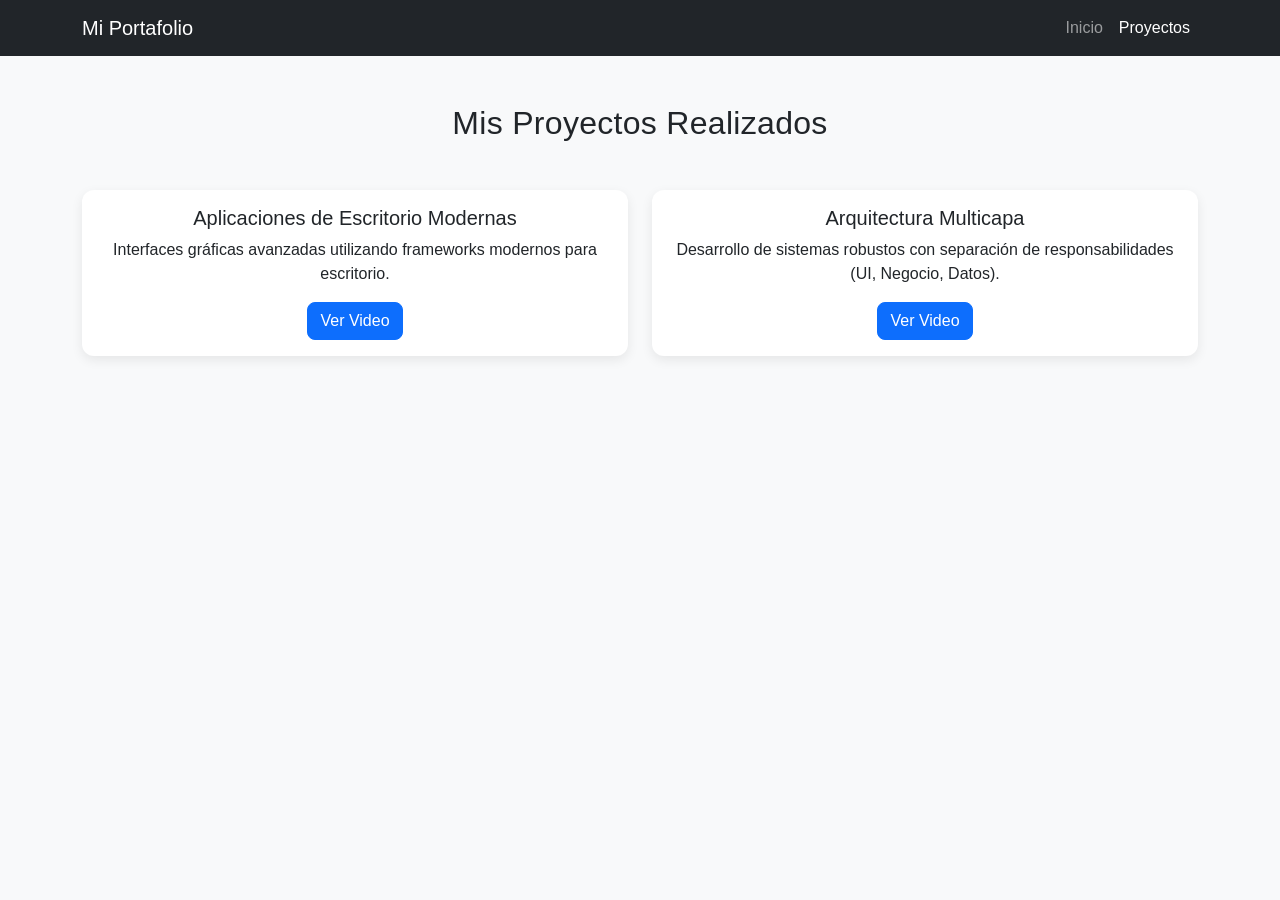
==== projects.html @ a3132bc8 "create" ====
<!DOCTYPE html>
<html lang="es">
<head>
    <meta charset="UTF-8">
    <meta name="viewport" content="width=device-width, initial-scale=1.0">
    <title>Mis Proyectos</title>
    <link href="https://cdn.jsdelivr.net/npm/bootstrap@5.3.0/dist/css/bootstrap.min.css" rel="stylesheet">
    <link rel="stylesheet" href="css/styles.css">
</head>
<body>

    <nav class="navbar navbar-expand-lg navbar-dark bg-dark">
        <div class="container">
            <a class="navbar-brand" href="index.html">Mi Portafolio</a>
            <div class="navbar-nav ms-auto">
                <a class="nav-link" href="index.html">Inicio</a>
                <a class="nav-link active" href="projects.html">Proyectos</a>
            </div>
        </div>
    </nav>

    <main class="container my-5">
        <h2 class="text-center mb-5">Mis Proyectos Realizados</h2>
        <div class="row g-4">
            <div class="col-md-6">
                <div class="card h-100">
                    <div class="card-body text-center">
                        <h5 class="card-title">Aplicaciones de Escritorio Modernas</h5>
                        <p class="card-text">Interfaces gráficas avanzadas utilizando frameworks modernos para escritorio.</p>
                        <button class="btn btn-primary btn-modal" data-video="https://www.youtube.com/embed/dQw4w9WgXcQ">Ver Video</button>
                    </div>
                </div>
            </div>
            <div class="col-md-6">
                <div class="card h-100">
                    <div class="card-body text-center">
                        <h5 class="card-title">Arquitectura Multicapa</h5>
                        <p class="card-text">Desarrollo de sistemas robustos con separación de responsabilidades (UI, Negocio, Datos).</p>
                        <button class="btn btn-primary btn-modal" data-video="https://www.youtube.com/embed/dQw4w9WgXcQ">Ver Video</button>
                    </div>
                </div>
            </div>
        </div>
    </main>

    <div class="modal fade" id="videoModal" tabindex="-1" aria-hidden="true">
        <div class="modal-dialog modal-lg">
            <div class="modal-content">
                <div class="modal-header">
                    <h5 class="modal-title">Demostración del Proyecto</h5>
                    <button type="button" class="btn-close" data-bs-dismiss="modal" aria-label="Close"></button>
                </div>
                <div class="modal-body">
                    <div class="ratio ratio-16x9">
                        <iframe id="videoIframe" src="" allowfullscreen></iframe>
                    </div>
                </div>
            </div>
        </div>
    </div>

    <script src="https://code.jquery.com/jquery-3.6.0.min.js"></script>
    <script src="https://cdn.jsdelivr.net/npm/bootstrap@5.3.0/dist/js/bootstrap.bundle.min.js"></script>
    
    <script>
        $(document).ready(function() {
            // Lógica jQuery para manejar la modal [cite: 81]
            $('.btn-modal').click(function() {
                var videoSrc = $(this).data('video');
                $('#videoIframe').attr('src', videoSrc);
                var myModal = new bootstrap.Modal(document.getElementById('videoModal'));
                myModal.show();
            });

            // Limpiar el video al cerrar la modal
            $('#videoModal').on('hidden.bs.modal', function () {
                $('#videoIframe').attr('src', '');
            });
        });
    </script>
</body>
</html>
---- css/styles.css ----
/* Estilos generales */
body {
    font-family: Arial, sans-serif;
    background-color: #f8f9fa;
    color: #212529;
}

/* Encabezados */
h1,
h2,
h3 {
    letter-spacing: 0.3px;
}

/* Imagen del encabezado */
header img {
    border: 4px solid white;
}

/* Tarjetas de proyectos */
.card {
    border: none;
    border-radius: 12px;
    box-shadow: 0 4px 12px rgba(0, 0, 0, 0.08);
    transition: transform 0.2s ease;
}

.card:hover {
    transform: translateY(-4px);
}

/* Botones */
.btn {
    border-radius: 8px;
}

/* Ajustes para móviles */
@media (max-width: 576px) {
    header img {
        width: 150px !important;
        height: 150px !important;
    }

    header h1 {
        font-size: 1.8rem;
    }
}
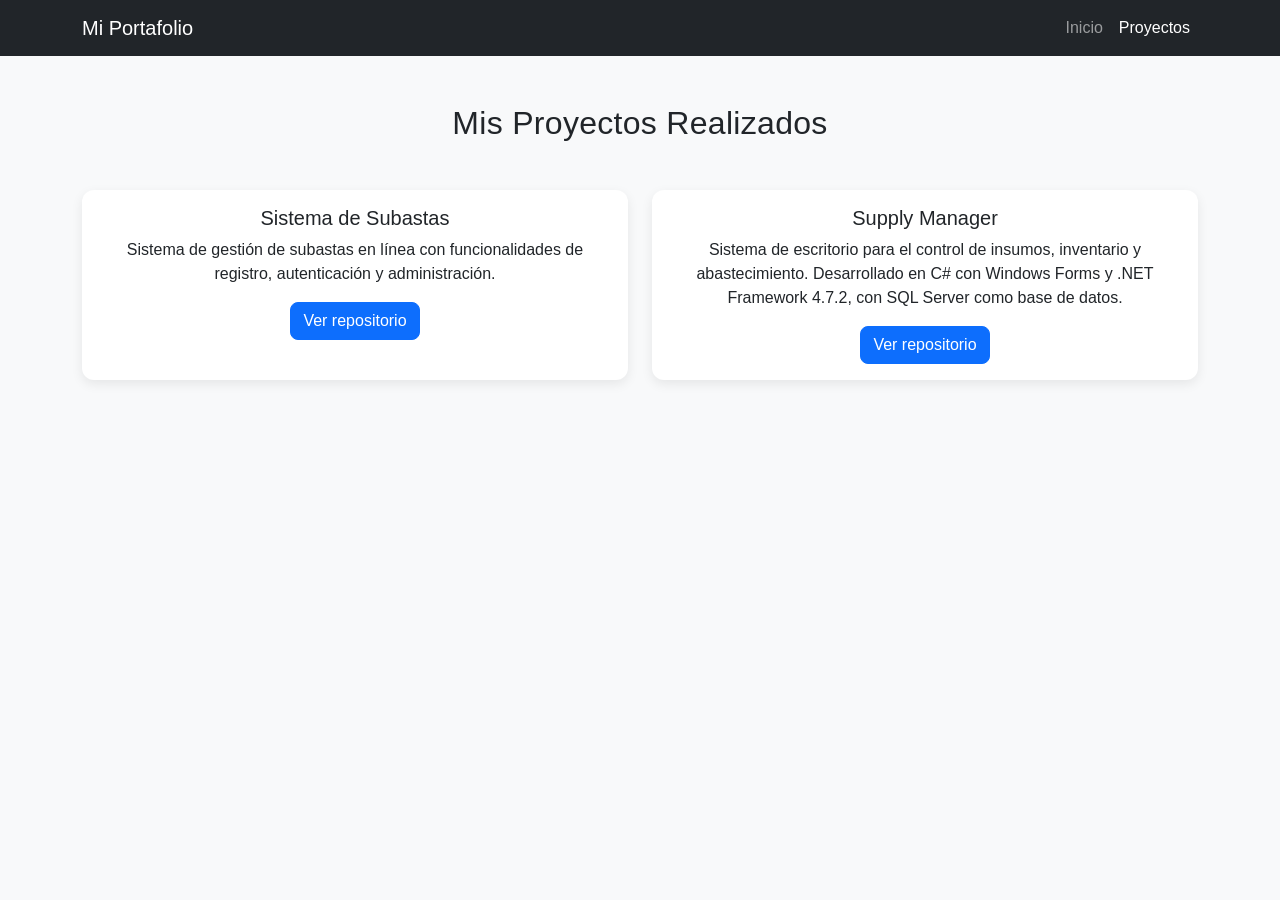
==== commit 08684a51: "Modificar detalles de mis proyectos e inicio" ====
--- a/projects.html
+++ b/projects.html
@@ -25,58 +25,23 @@
             <div class="col-md-6">
                 <div class="card h-100">
                     <div class="card-body text-center">
-                        <h5 class="card-title">Aplicaciones de Escritorio Modernas</h5>
-                        <p class="card-text">Interfaces gráficas avanzadas utilizando frameworks modernos para escritorio.</p>
-                        <button class="btn btn-primary btn-modal" data-video="https://www.youtube.com/embed/dQw4w9WgXcQ">Ver Video</button>
+                        <h5 class="card-title">Sistema de Subastas</h5>
+                        <p class="card-text">Sistema de gestión de subastas en línea con funcionalidades de registro, autenticación y administración.</p>
+                        <a class="btn btn-primary" href="https://github.com/DylanTrejo/SistemaSubastas" target="_blank" rel="noopener noreferrer">Ver repositorio</a>
                     </div>
                 </div>
             </div>
             <div class="col-md-6">
                 <div class="card h-100">
                     <div class="card-body text-center">
-                        <h5 class="card-title">Arquitectura Multicapa</h5>
-                        <p class="card-text">Desarrollo de sistemas robustos con separación de responsabilidades (UI, Negocio, Datos).</p>
-                        <button class="btn btn-primary btn-modal" data-video="https://www.youtube.com/embed/dQw4w9WgXcQ">Ver Video</button>
+                        <h5 class="card-title">Supply Manager</h5>
+                        <p class="card-text">Sistema de escritorio para el control de insumos, inventario y abastecimiento. Desarrollado en C# con Windows Forms y .NET Framework 4.7.2, con SQL Server como base de datos.</p>
+                        <a class="btn btn-primary" href="https://github.com/dylantrejo959/Supply-Manager" target="_blank" rel="noopener noreferrer">Ver repositorio</a>
                     </div>
                 </div>
             </div>
         </div>
     </main>
 
-    <div class="modal fade" id="videoModal" tabindex="-1" aria-hidden="true">
-        <div class="modal-dialog modal-lg">
-            <div class="modal-content">
-                <div class="modal-header">
-                    <h5 class="modal-title">Demostración del Proyecto</h5>
-                    <button type="button" class="btn-close" data-bs-dismiss="modal" aria-label="Close"></button>
-                </div>
-                <div class="modal-body">
-                    <div class="ratio ratio-16x9">
-                        <iframe id="videoIframe" src="" allowfullscreen></iframe>
-                    </div>
-                </div>
-            </div>
-        </div>
-    </div>
-
-    <script src="https://code.jquery.com/jquery-3.6.0.min.js"></script>
-    <script src="https://cdn.jsdelivr.net/npm/bootstrap@5.3.0/dist/js/bootstrap.bundle.min.js"></script>
-    
-    <script>
-        $(document).ready(function() {
-            // Lógica jQuery para manejar la modal [cite: 81]
-            $('.btn-modal').click(function() {
-                var videoSrc = $(this).data('video');
-                $('#videoIframe').attr('src', videoSrc);
-                var myModal = new bootstrap.Modal(document.getElementById('videoModal'));
-                myModal.show();
-            });
-
-            // Limpiar el video al cerrar la modal
-            $('#videoModal').on('hidden.bs.modal', function () {
-                $('#videoIframe').attr('src', '');
-            });
-        });
-    </script>
 </body>
 </html>
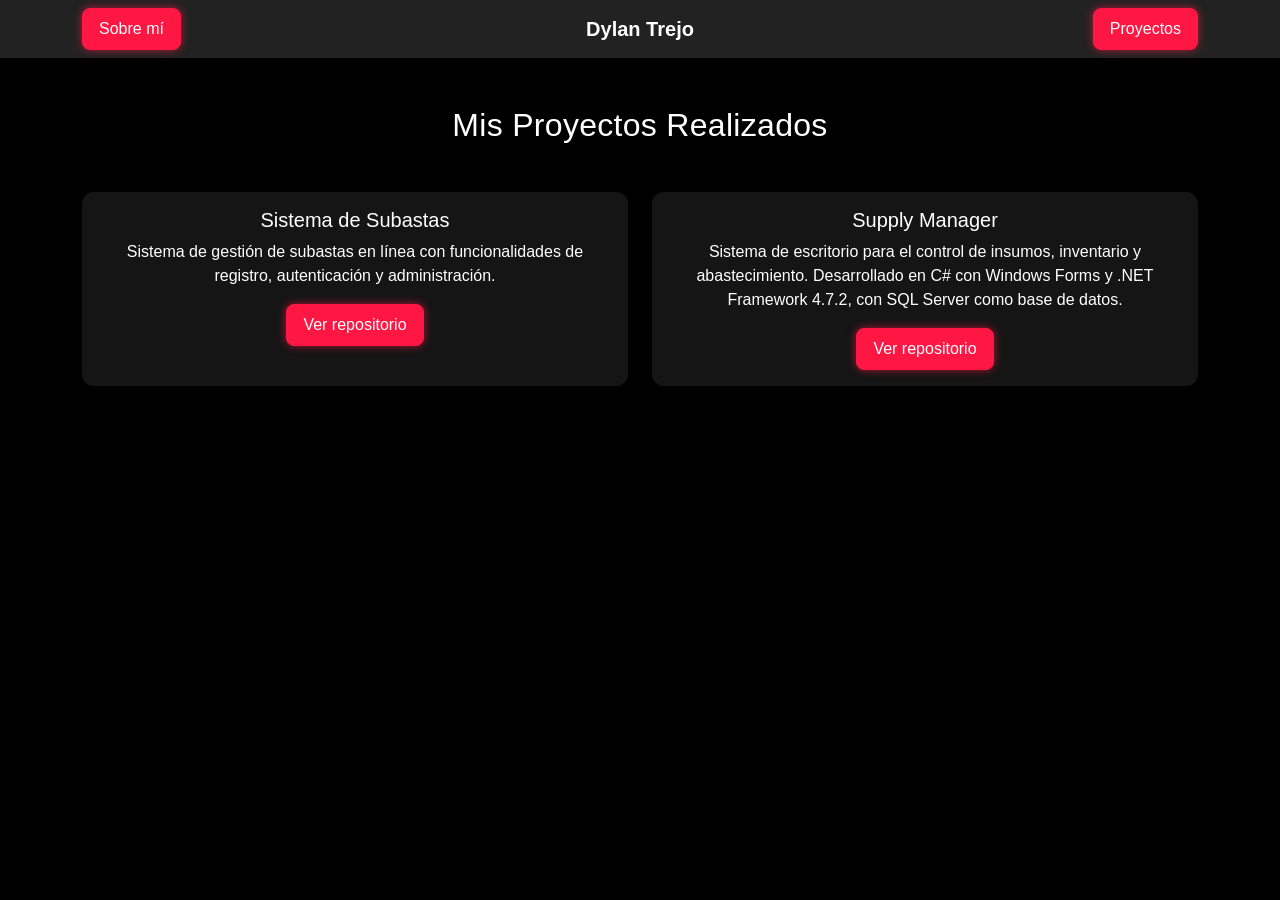
==== commit 706e3d67: "Cambios esteticos" ====
--- a/projects.html
+++ b/projects.html
@@ -9,12 +9,14 @@
 </head>
 <body>
 
-    <nav class="navbar navbar-expand-lg navbar-dark bg-dark">
+    <nav class="navbar portfolio-navbar">
         <div class="container">
-            <a class="navbar-brand" href="index.html">Mi Portafolio</a>
-            <div class="navbar-nav ms-auto">
-                <a class="nav-link" href="index.html">Inicio</a>
-                <a class="nav-link active" href="projects.html">Proyectos</a>
+            <div class="navbar-nav portfolio-nav-left">
+                <a class="nav-link portfolio-nav-link" href="index.html">Sobre mí</a>
+            </div>
+            <a class="navbar-brand portfolio-nav-brand" href="index.html">Dylan Trejo</a>
+            <div class="navbar-nav portfolio-nav-right">
+                <a class="nav-link portfolio-nav-link active" href="projects.html">Proyectos</a>
             </div>
         </div>
     </nav>
--- a/css/styles.css
+++ b/css/styles.css
@@ -2,8 +2,83 @@
 /* Estilos generales */
 body {
     font-family: Arial, sans-serif;
-    background-color: #f8f9fa;
-    color: #212529;
+    background-color: #000;
+    color: #fff;
+}
+
+body * {
+    color: #fff !important;
+}
+
+.bg-light,
+.bg-white,
+.card {
+    background-color: #151515 !important;
+}
+
+.list-group-item {
+    background-color: #151515 !important;
+    border-color: #333;
+}
+
+.portfolio-subtitle {
+    color: #b3b3b3 !important;
+}
+
+/* Barra de navegación */
+.portfolio-navbar {
+    background-color: #222;
+}
+
+.portfolio-footer {
+    background-color: #222 !important;
+}
+
+.portfolio-navbar .container {
+    display: grid;
+    grid-template-columns: 1fr auto 1fr;
+    align-items: center;
+}
+
+.portfolio-nav-brand {
+    grid-column: 2;
+    grid-row: 1;
+    margin: 0;
+    color: #fff;
+    font-weight: bold;
+}
+
+.portfolio-nav-left {
+    grid-column: 1;
+    grid-row: 1;
+    justify-self: start;
+}
+
+.portfolio-nav-right {
+    grid-column: 3;
+    grid-row: 1;
+    justify-self: end;
+}
+
+.portfolio-navbar .portfolio-nav-link,
+.btn-primary {
+    padding: 0.5rem 1rem;
+    border: 1px solid #ff1744;
+    border-radius: 8px;
+    background-color: #ff1744;
+    box-shadow: 0 0 8px rgba(255, 23, 68, 0.65);
+    color: #fff;
+    transition: background-color 0.2s ease, box-shadow 0.2s ease;
+}
+
+.portfolio-navbar .portfolio-nav-link:hover,
+.portfolio-navbar .portfolio-nav-link:focus-visible,
+.btn-primary:hover,
+.btn-primary:focus-visible {
+    background-color: #e60032;
+    border-color: #e60032;
+    box-shadow: 0 0 14px rgba(255, 23, 68, 0.9);
+    color: #fff;
 }
 
 /* Encabezados */
